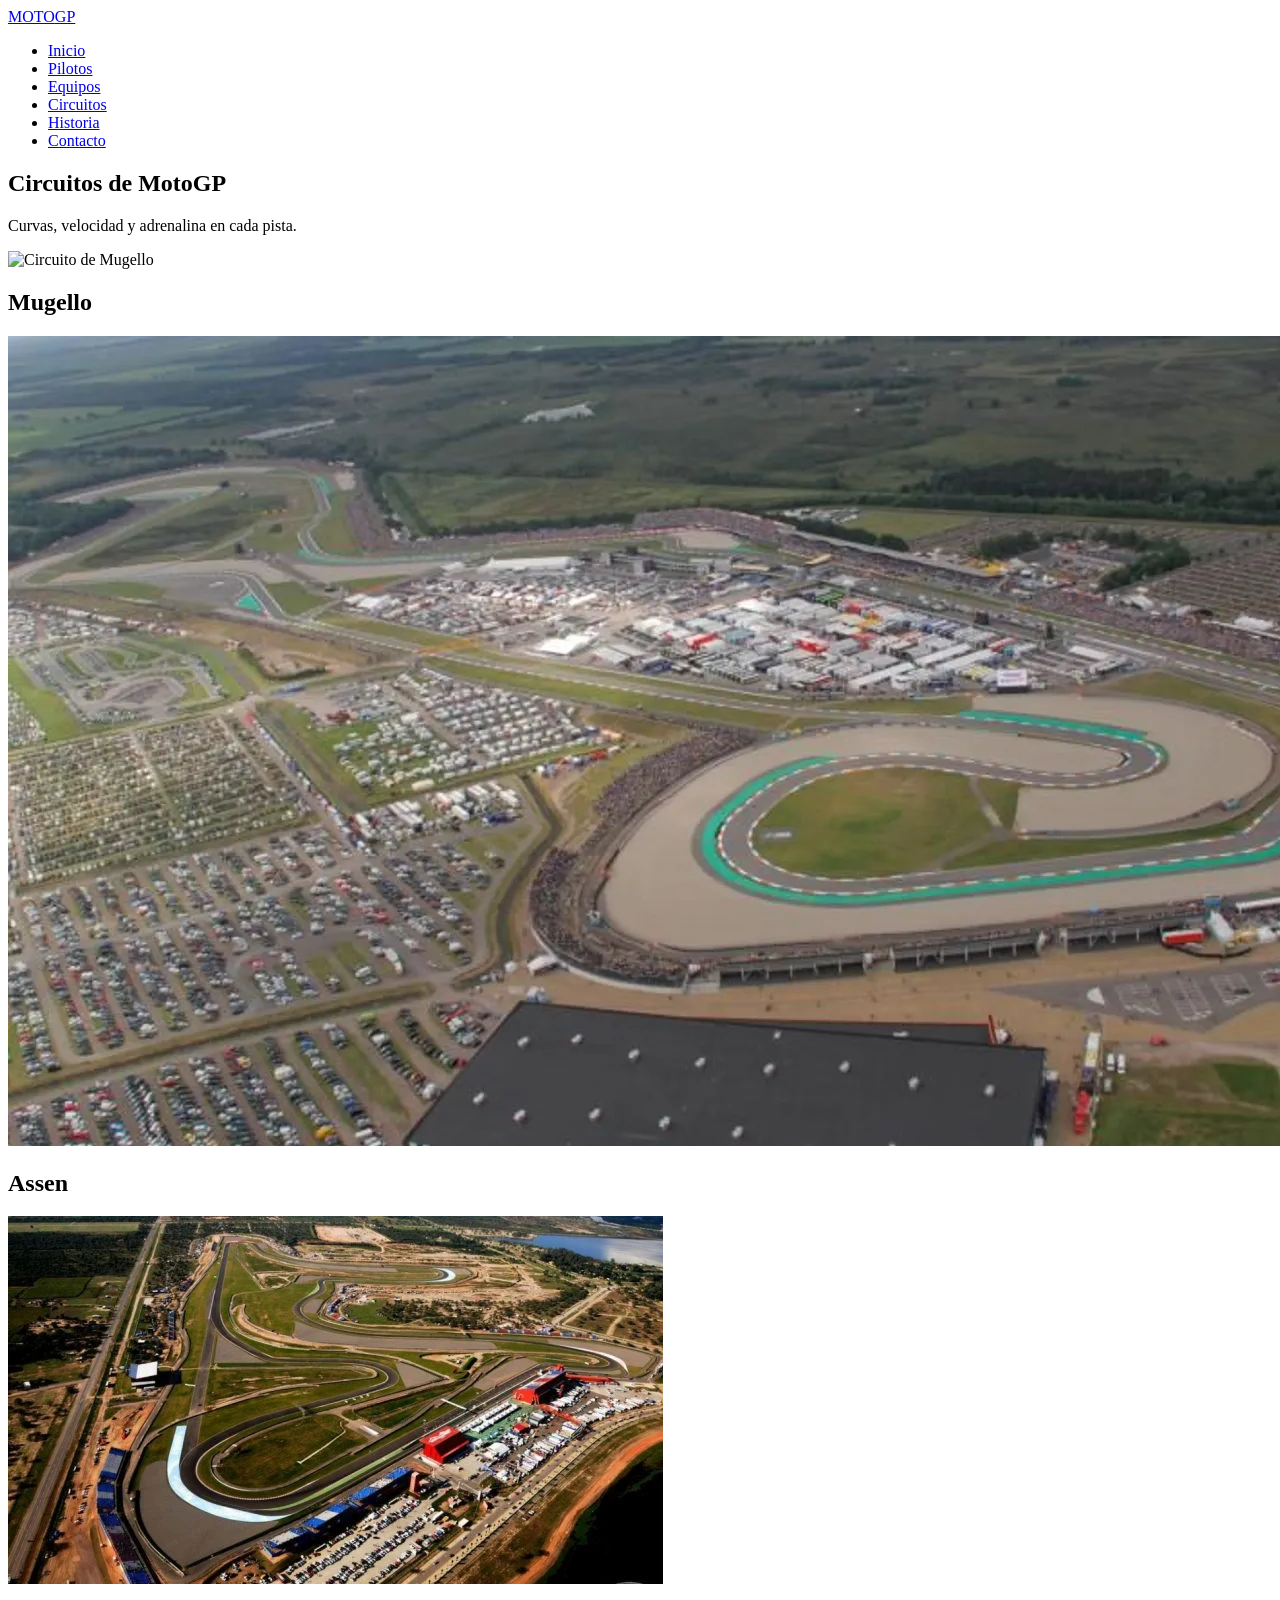
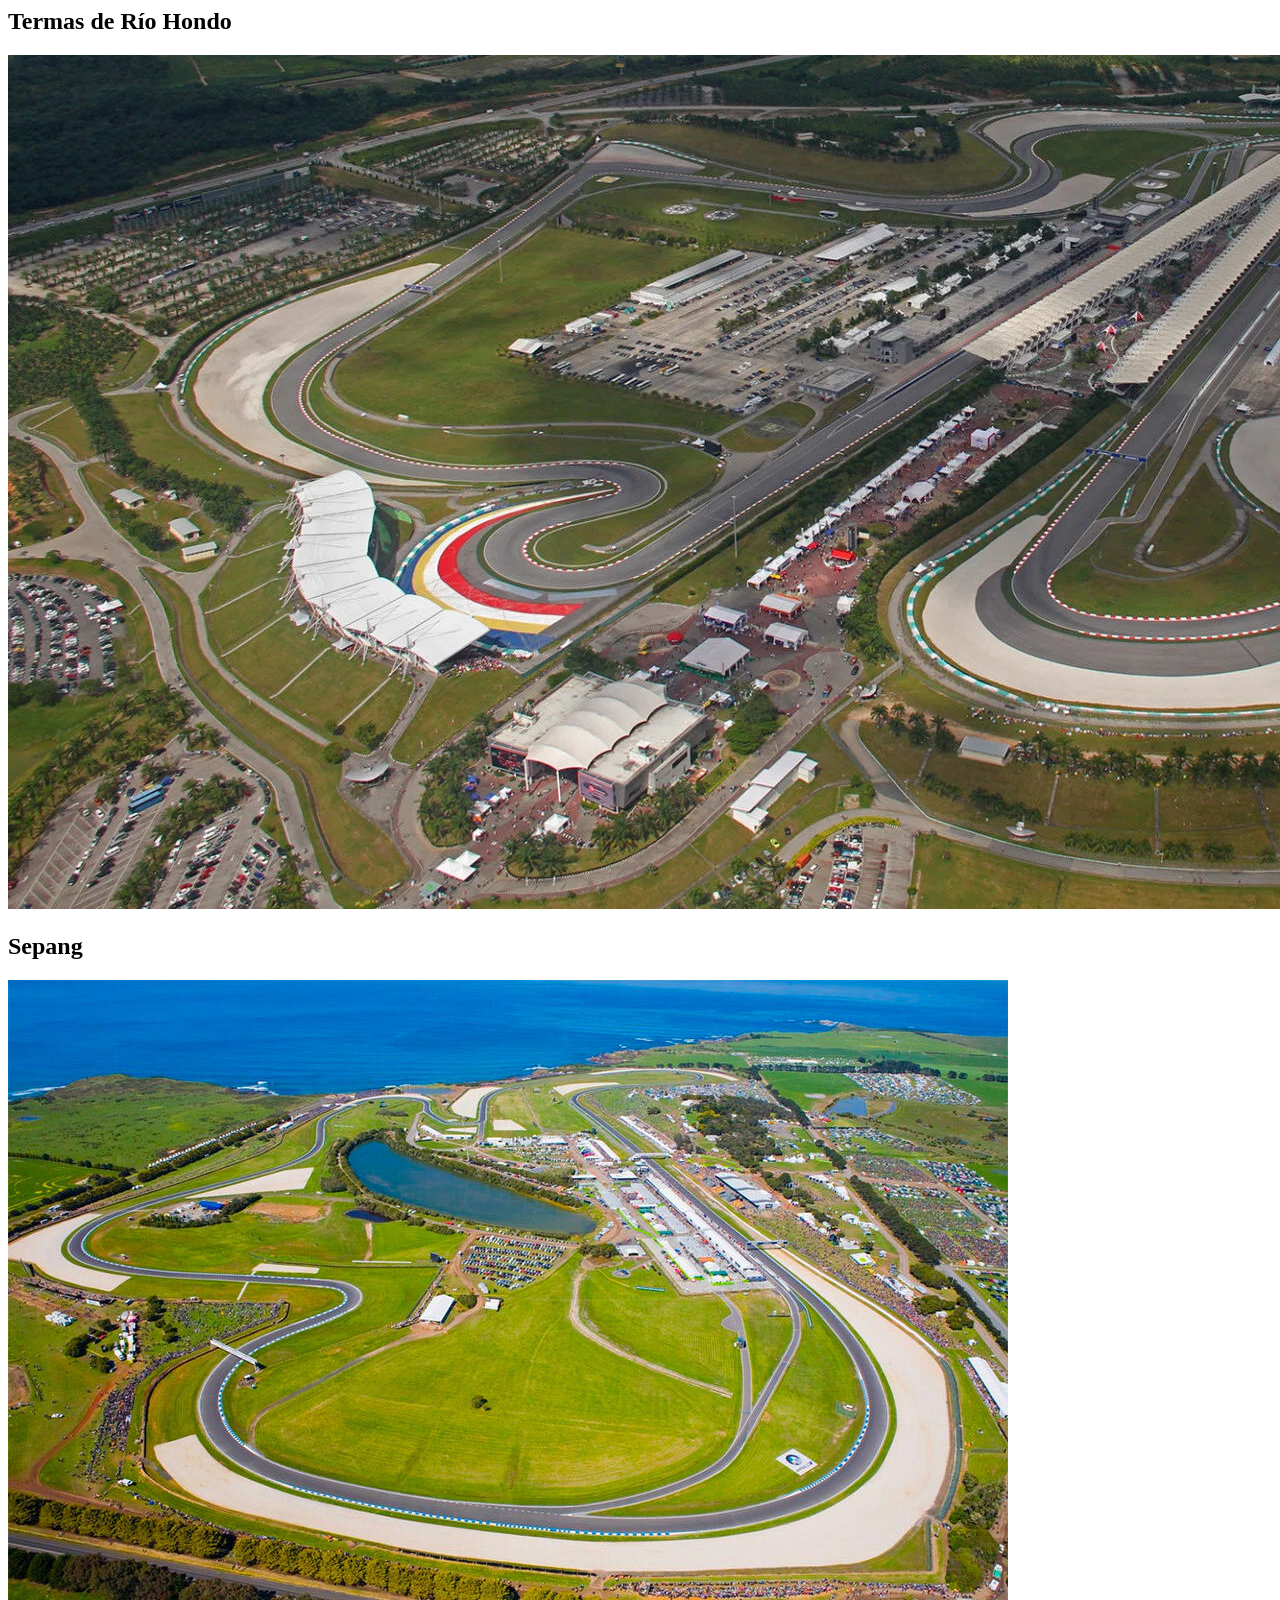
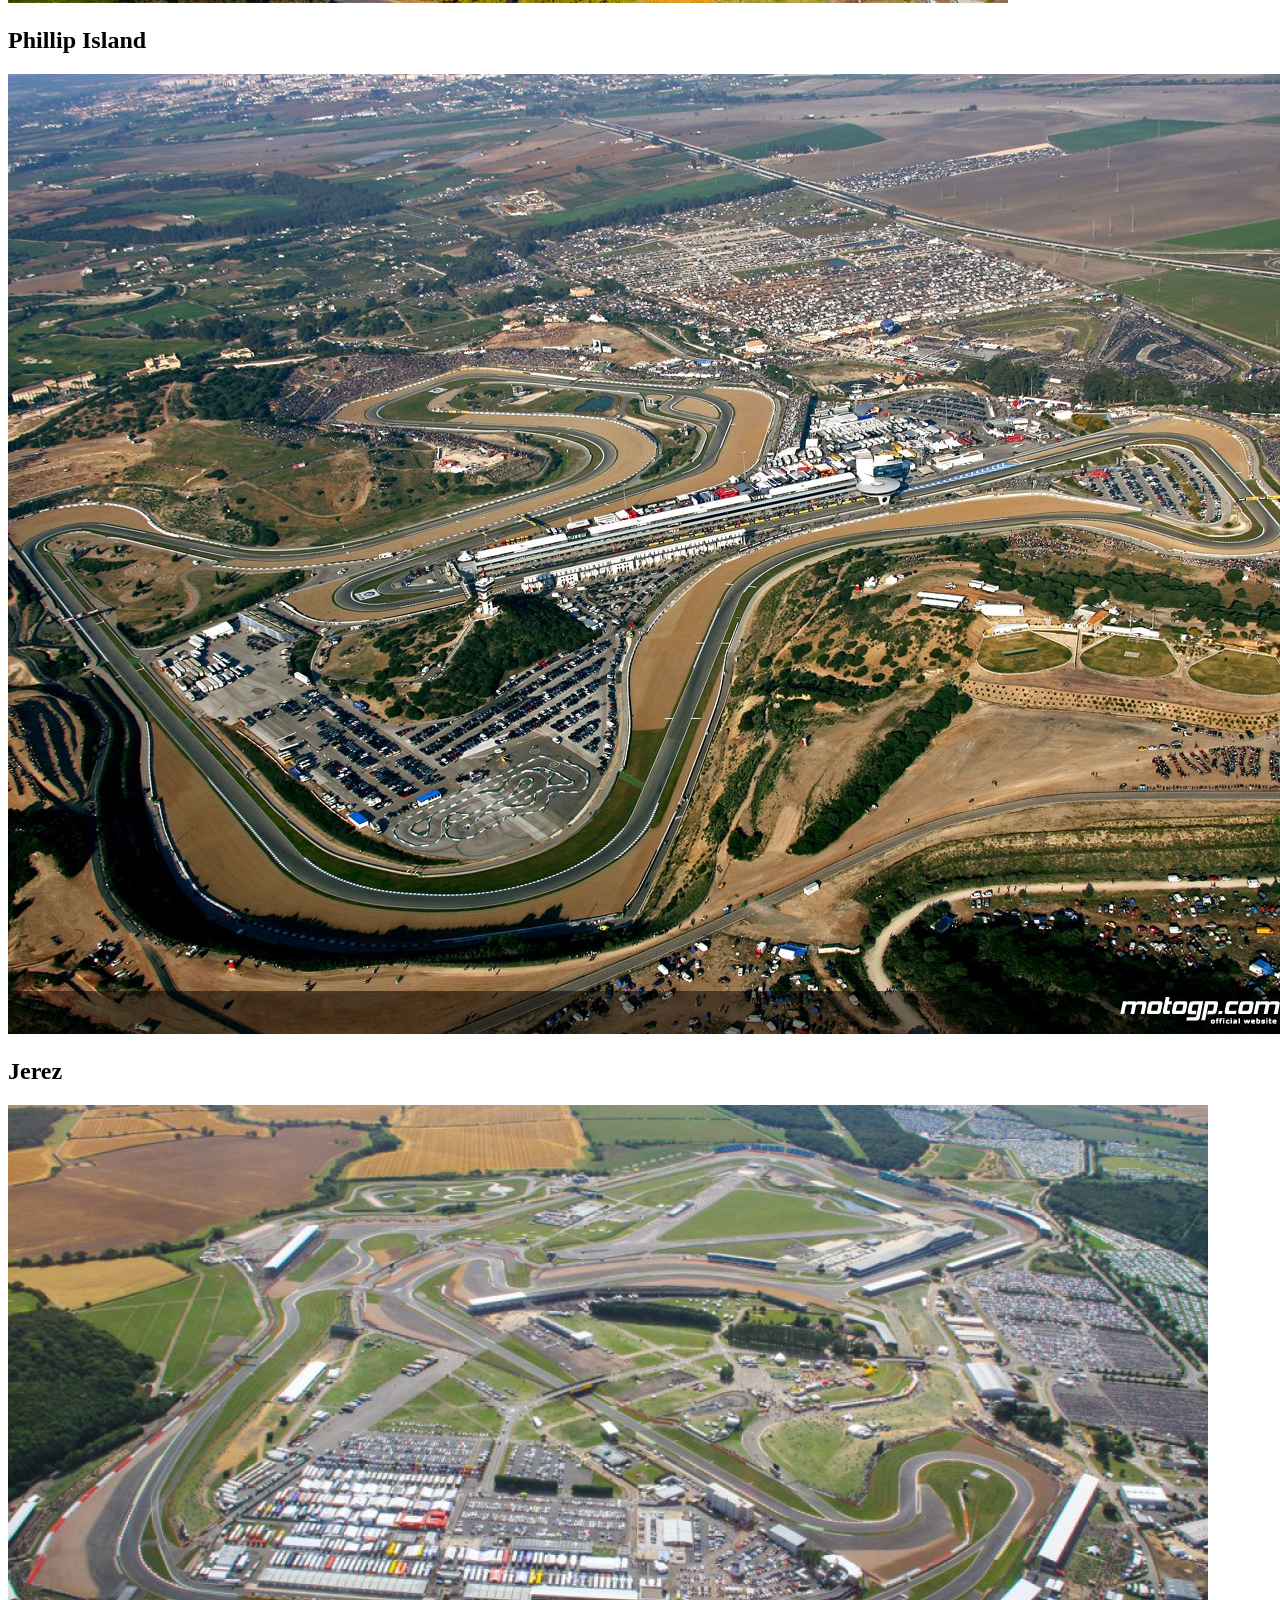
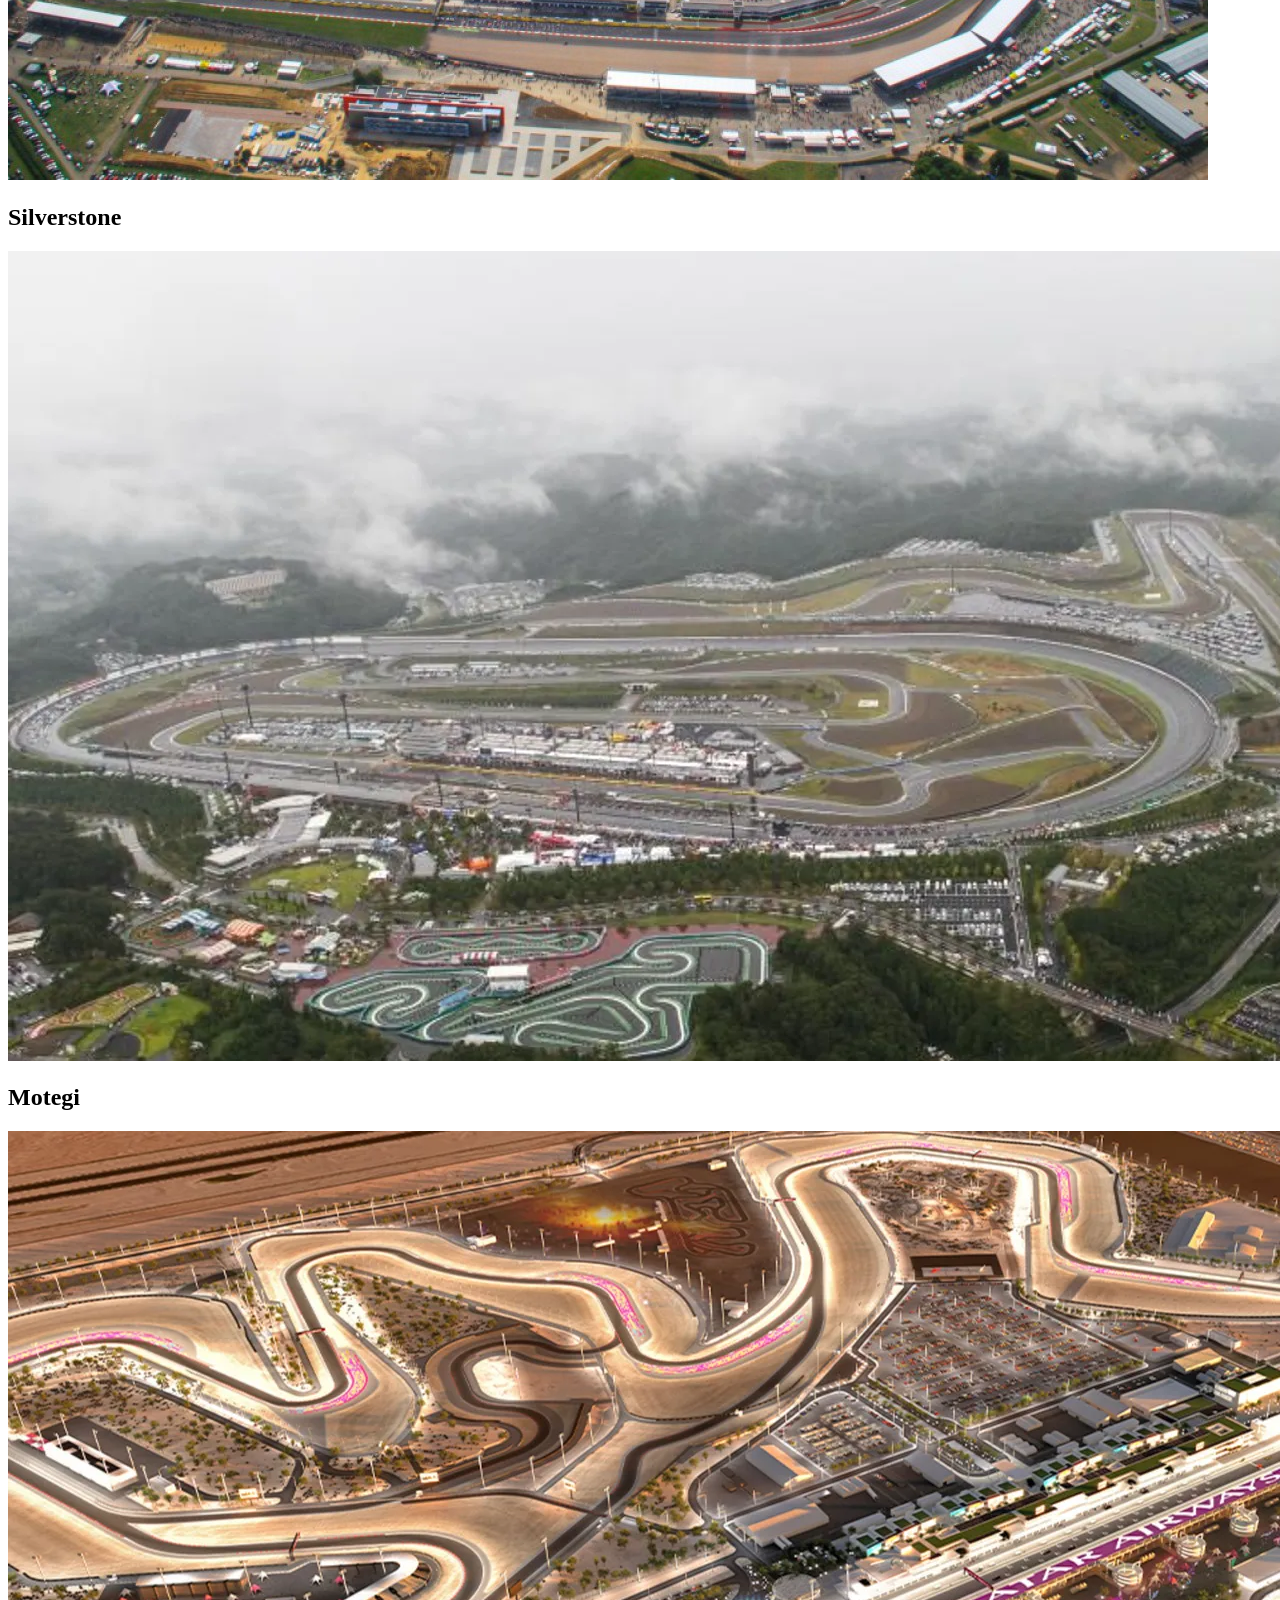
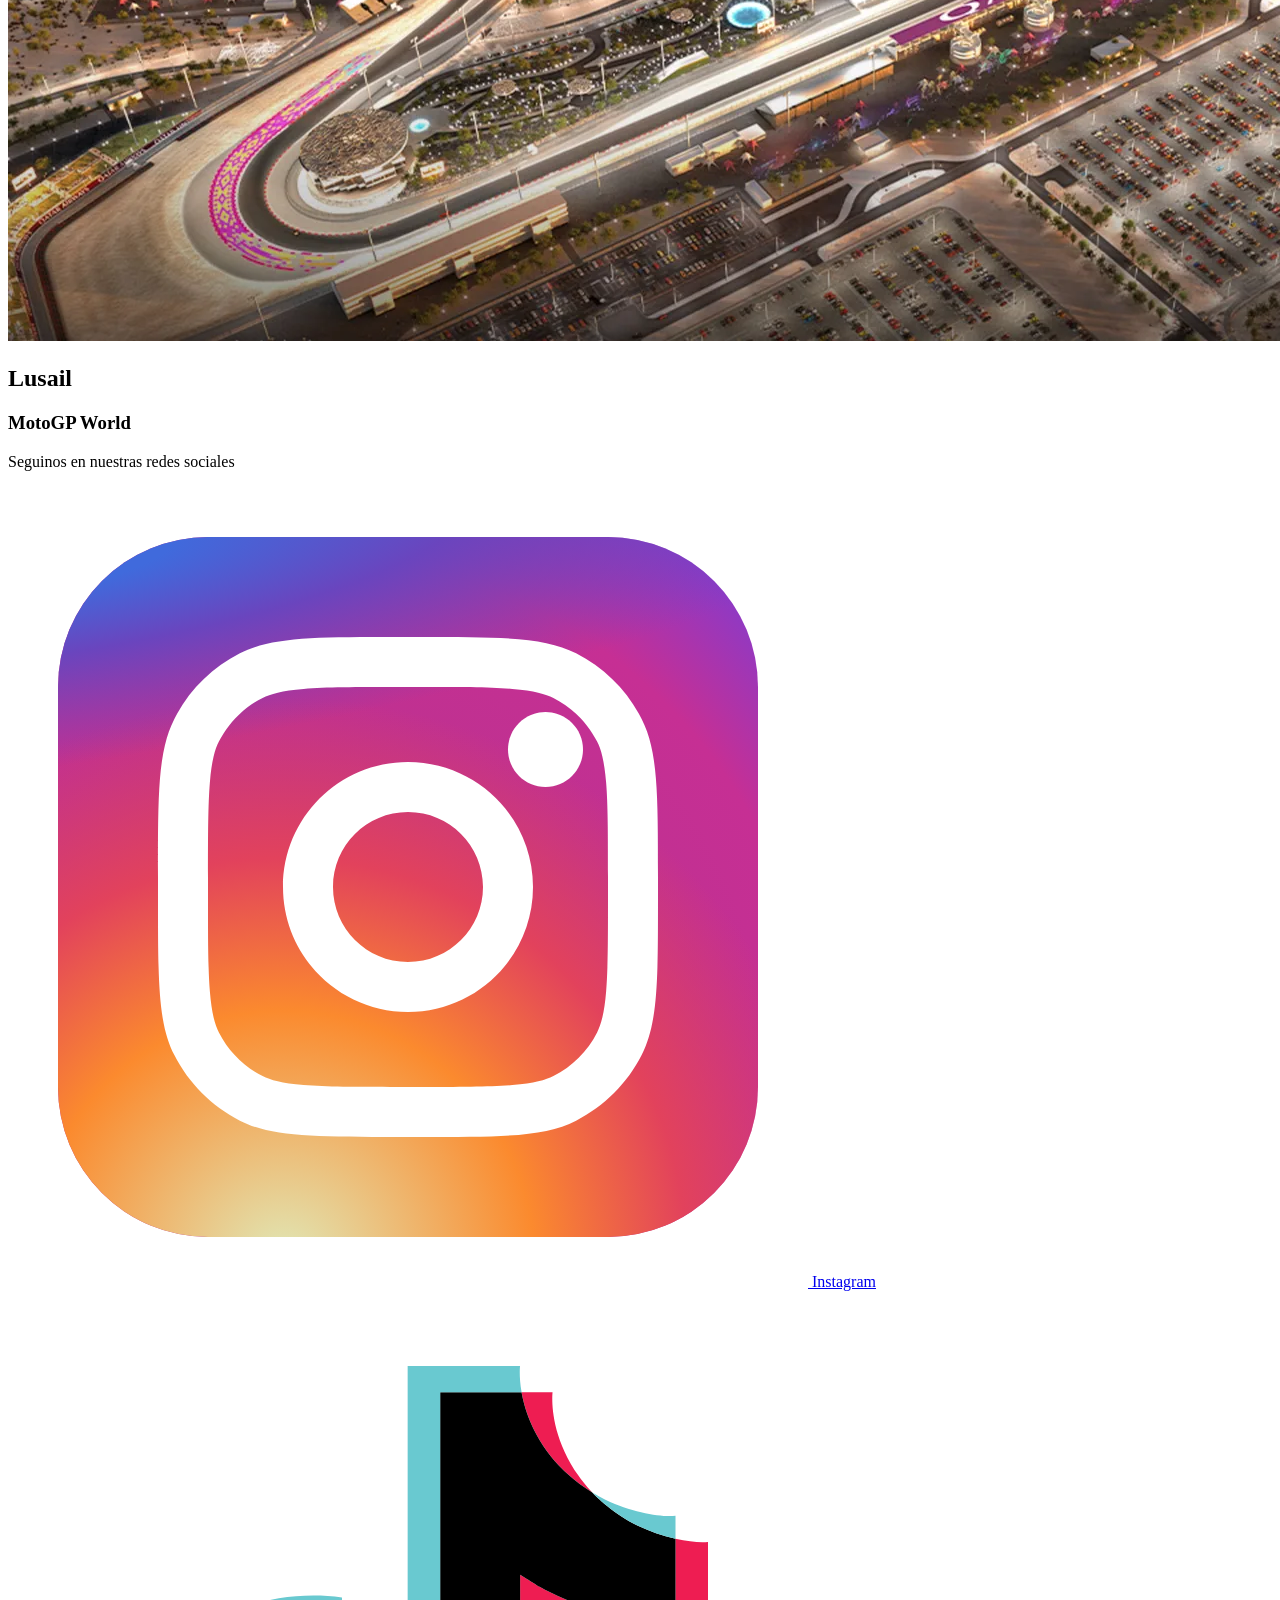
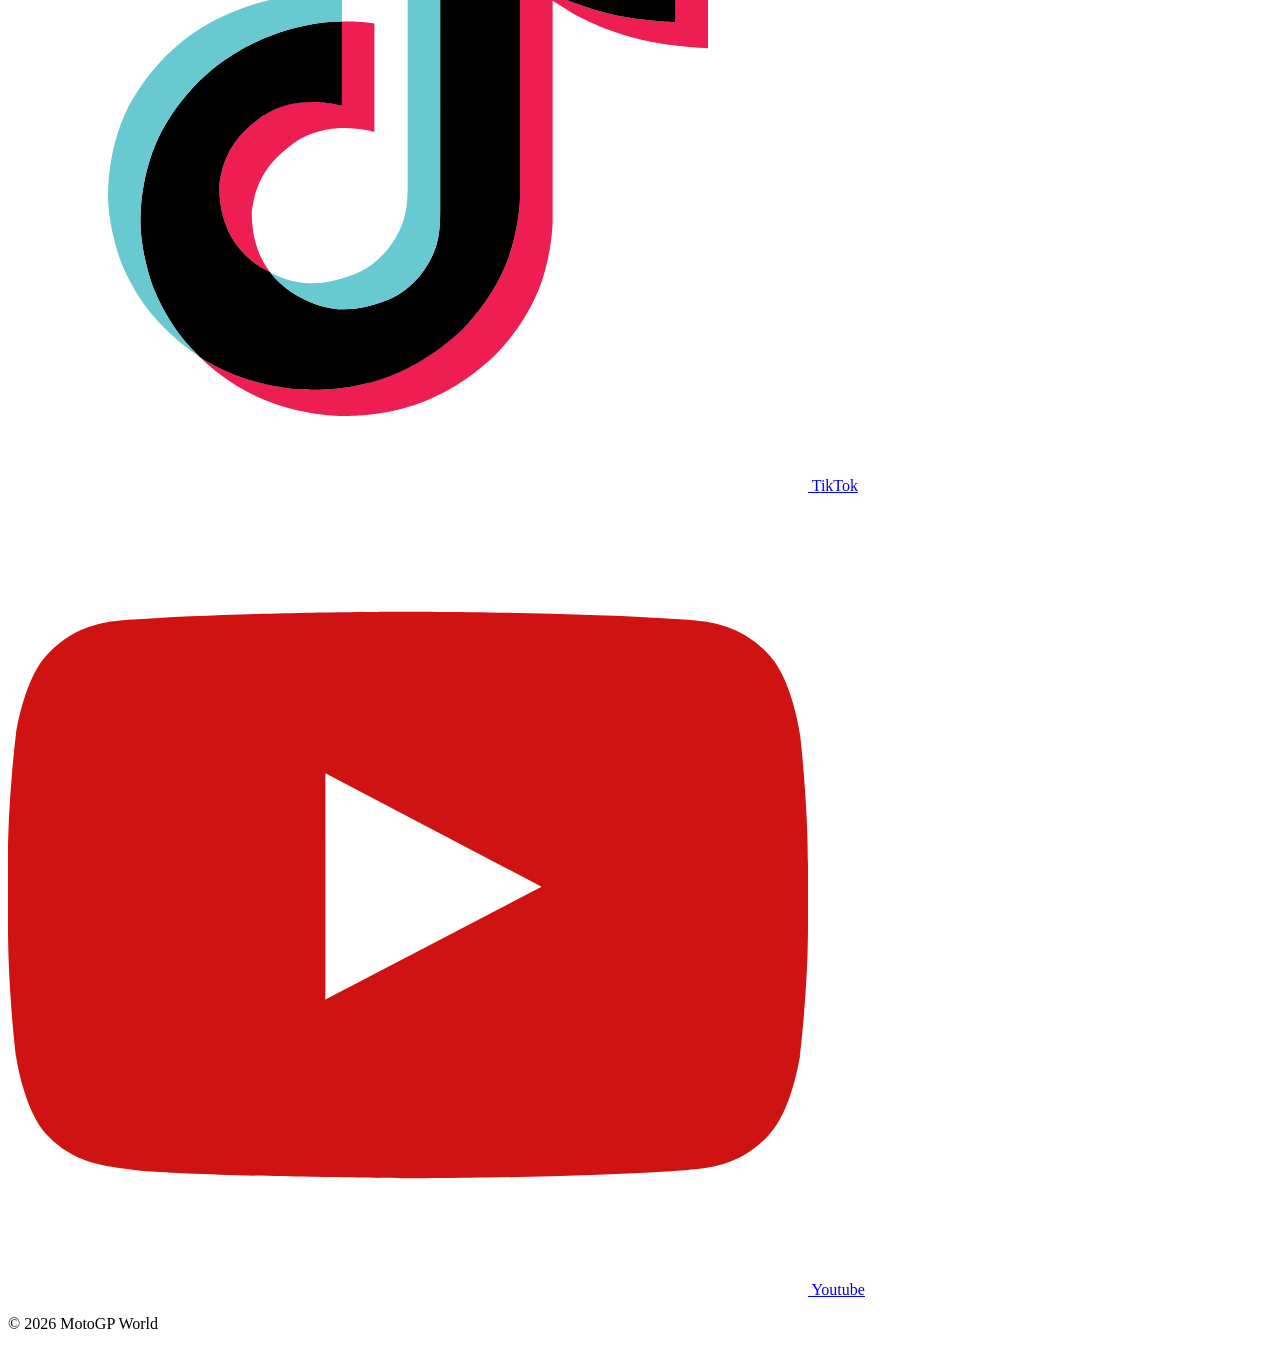
==== circuitos.html @ 2fe09a64 "muevo archivos a la raiz" ====
<!DOCTYPE html>
<html lang="es">
<head>
  <meta charset="UTF-8">
  <meta name="viewport" content="width=device-width, initial-scale=1.0">
  <title>Circuitos | MotoGP World</title>

  <link rel="preconnect" href="https://fonts.googleapis.com">
  <link rel="preconnect" href="https://fonts.gstatic.com" crossorigin>
  <link href="https://fonts.googleapis.com/css2?family=Bebas+Neue&family=Oswald:wght@300;400;500;600&display=swap" rel="stylesheet">

  <link rel="stylesheet" href="./css/style.css">
  <link rel="stylesheet" href="./css/circuitos.css">
</head>
<body>

  <header>
    <nav class="navbar">
      <div class="logo">
        <a href="index.html">
          <span class="logo-red">MOTO</span><span class="logo-white">GP</span>
        </a>
      </div>

      <ul class="nav-links">
        <li><a href="index.html">Inicio</a></li>
        <li><a href="pilotos.html">Pilotos</a></li>
        <li><a href="equipos.html">Equipos</a></li>
        <li><a href="circuitos.html">Circuitos</a></li>
        <li><a href="historia.html">Historia</a></li>
        <li><a href="contacto.html">Contacto</a></li>
      </ul>
    </nav>
  </header>

  <main>

    <section class="page-banner">
      <h1>Circuitos de MotoGP</h1>
      <p>Curvas, velocidad y adrenalina en cada pista. </p>
    </section>

    <section class="circuits-section">
      <div class="gallery-container">

        <div class="gallery-item">
          <img src="./img/mugello.jpg" alt="Circuito de Mugello">
          <h2>Mugello</h2>
        </div>

        <div class="gallery-item">
          <img src="./img/Assen.webp" alt="Circuito de Assen">
          <h2>Assen</h2>
        </div>

        <div class="gallery-item">
          <img src="./img/termasdelrio.webp" alt="Termas de Río Hondo">
          <h2>Termas de Río Hondo</h2>
        </div>

        <div class="gallery-item">
          <img src="./img/Sepang.webp" alt="Circuito de Sepang">
          <h2>Sepang</h2>
        </div>

        <div class="gallery-item">
          <img src="./img/Phillips.jpg" alt="Phillip Island">
          <h2>Phillip Island</h2>
        </div>

        <div class="gallery-item">
          <img src="./img/Jerez.jpeg" alt="Circuito de Jerez">
          <h2>Jerez</h2>
        </div>

        <div class="gallery-item">
          <img src="./img/Silverstone.jpg" alt="Circuito de Silverstone">
          <h2>Silverstone</h2>
        </div>

        <div class="gallery-item">
          <img src="./img/Motegi.webp" alt="Circuito de Motegi">
          <h2>Motegi</h2>
        </div>

        <div class="gallery-item">
          <img src="./img/Lusail.webp" alt="Circuito de Lusail">
          <h2>Lusail</h2>
        </div>

      </div>
    </section>

  </main>

  <footer>
    <div class="footer-content">
      <h3>MotoGP World</h3>
      <p>Seguinos en nuestras redes sociales</p>

      <div class="footer-links">
        <a href="https://www.instagram.com/motogp/">
          <img src="./img/instagram.svg" alt="Instagram" class="social-icon">
          Instagram
        </a>

        <a href="https://www.tiktok.com/@motogp">
          <img src="./img/tiktok.svg" alt="TikTok" class="social-icon">
          TikTok
        </a>

        <a href="https://www.youtube.com/user/MotoGP">
          <img src="./img/Youtube.svg" alt="Youtube" class="social-icon">
          Youtube
        </a>
      </div>

      <p class="copyright">© 2026 MotoGP World</p>
    </div>
  </footer>

</body>
</html>
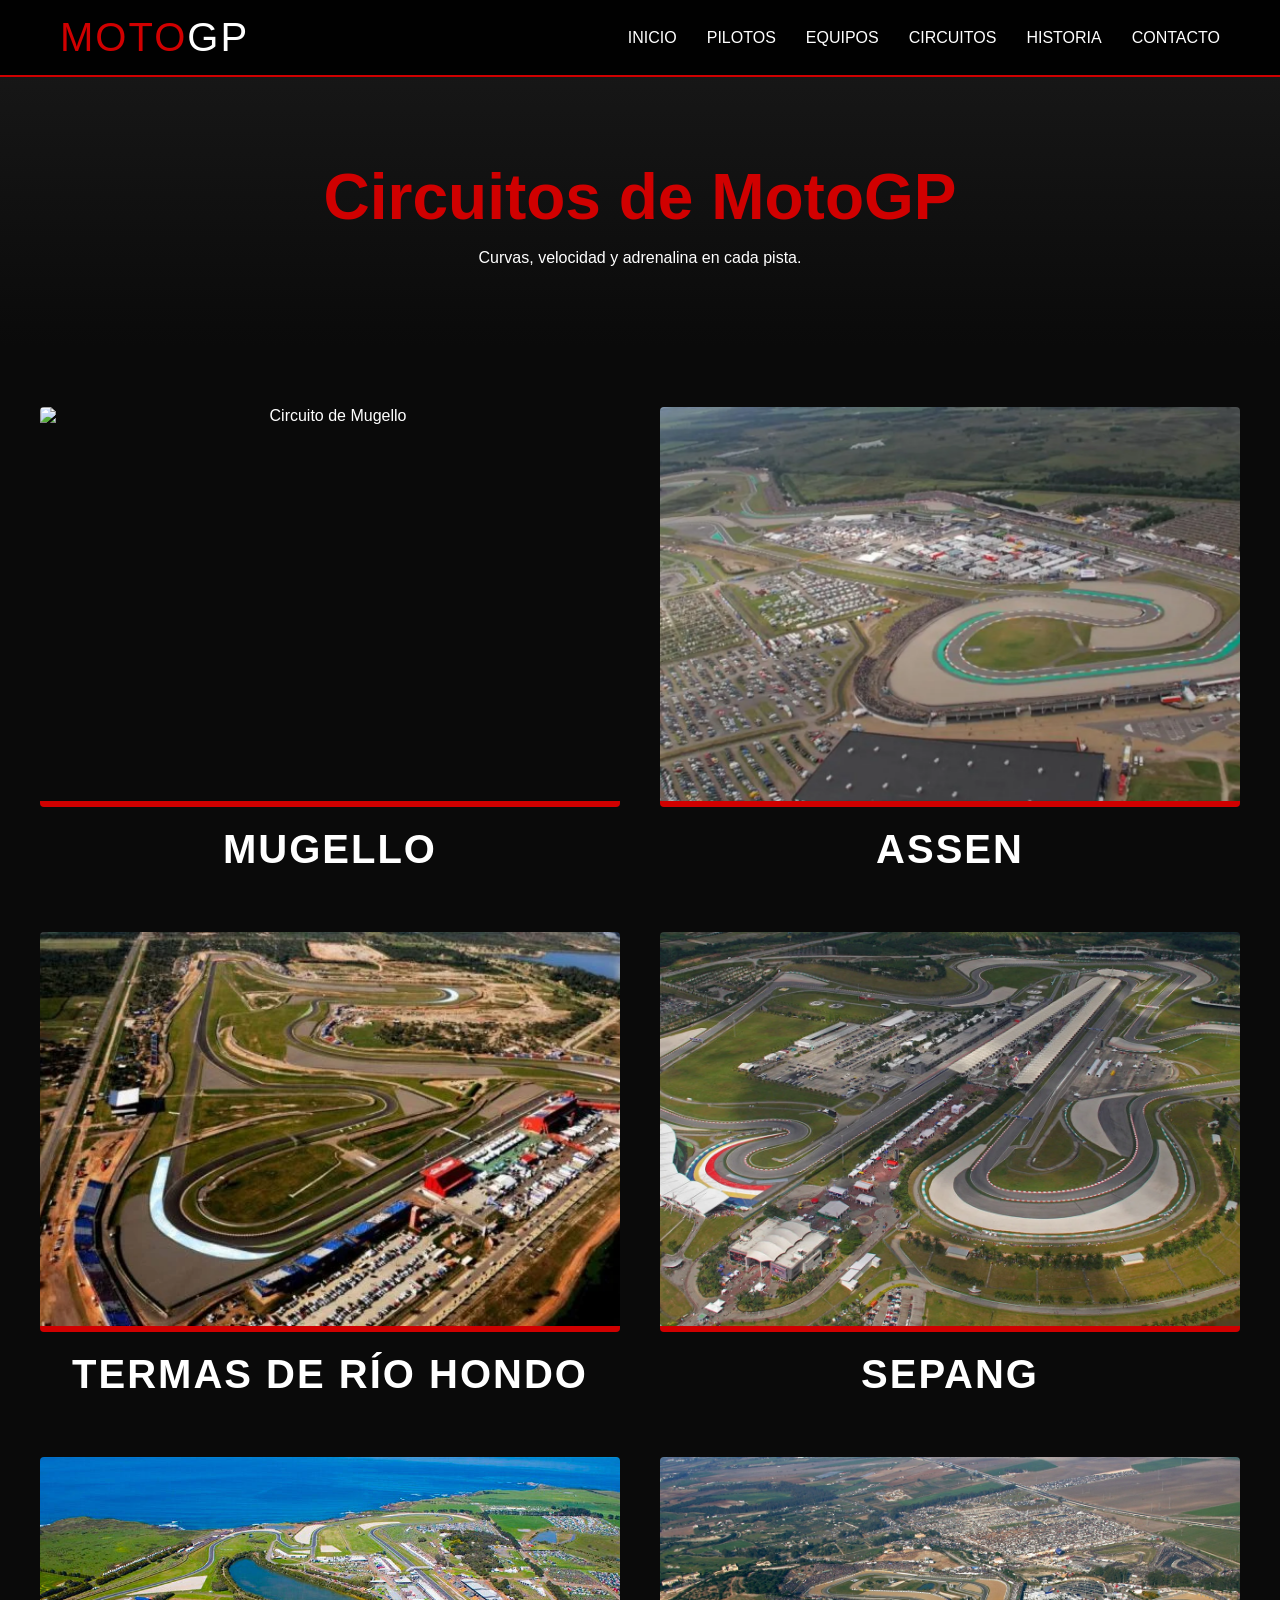
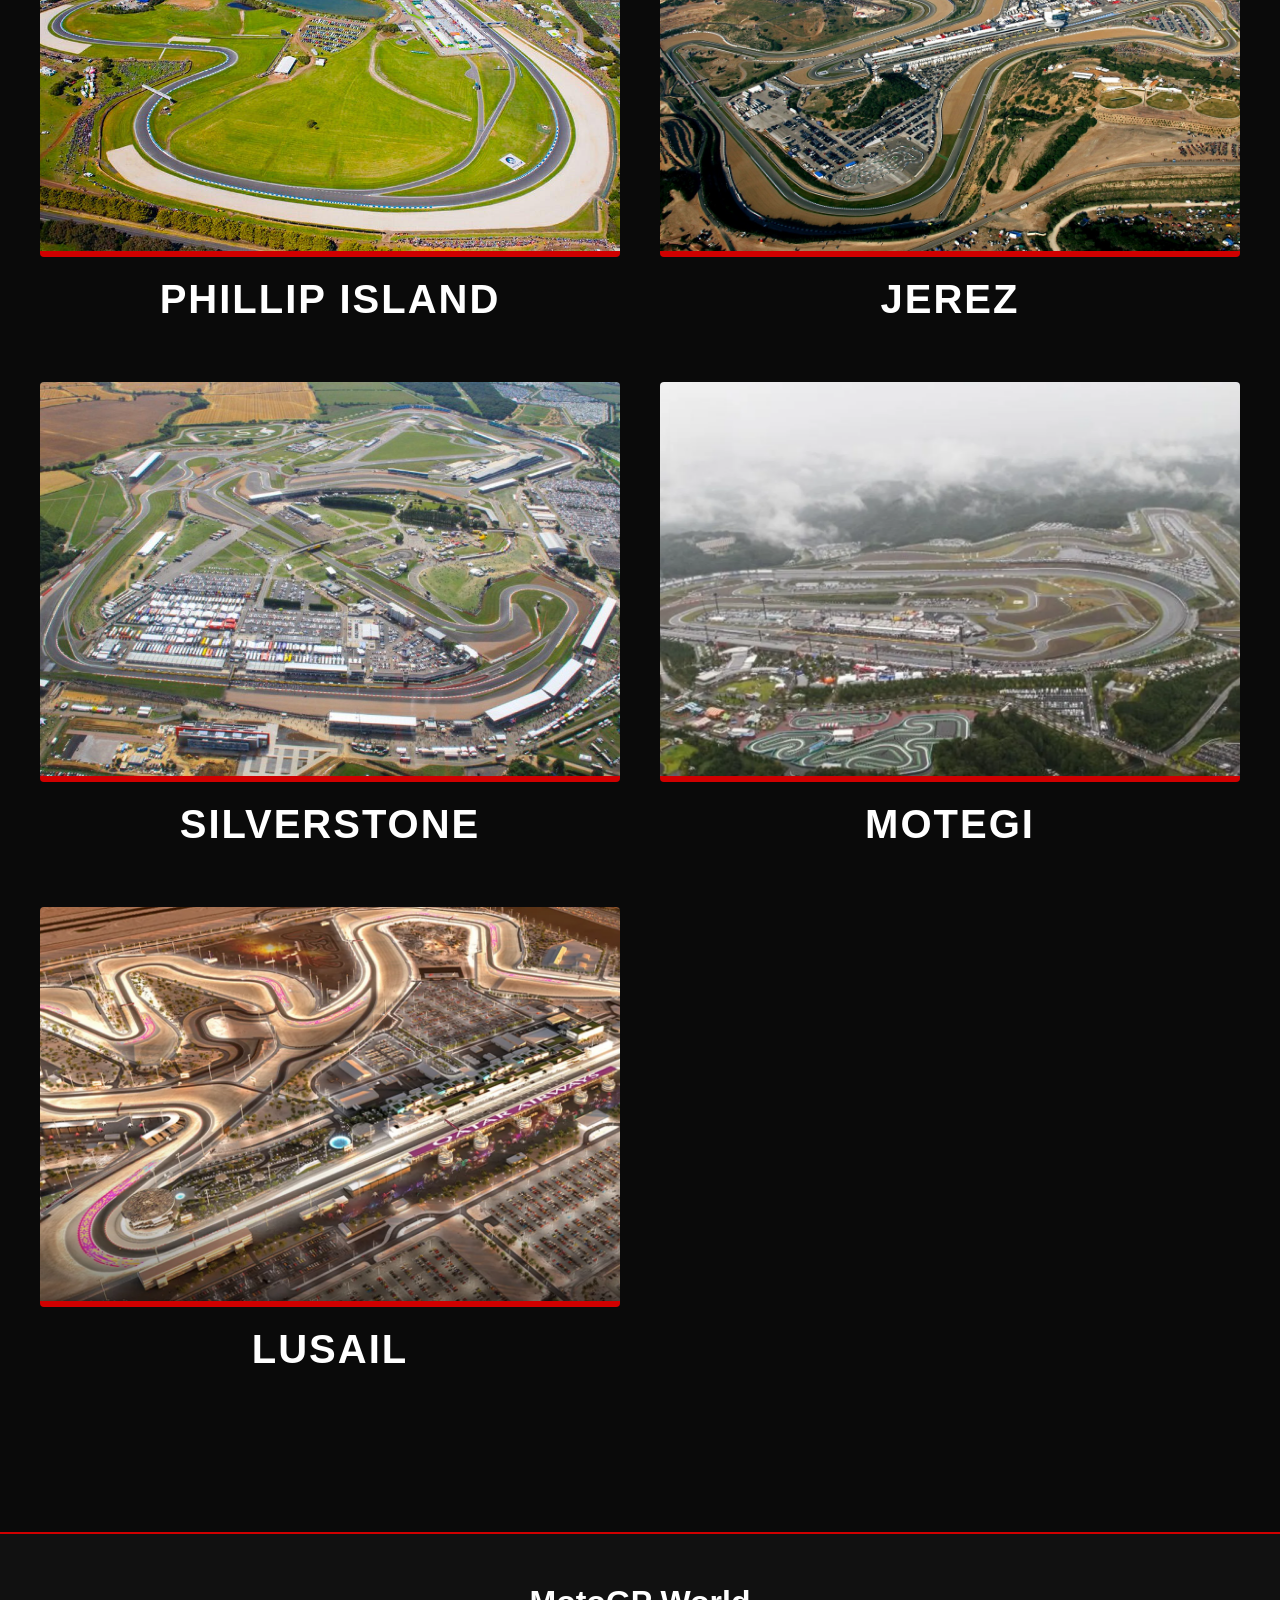
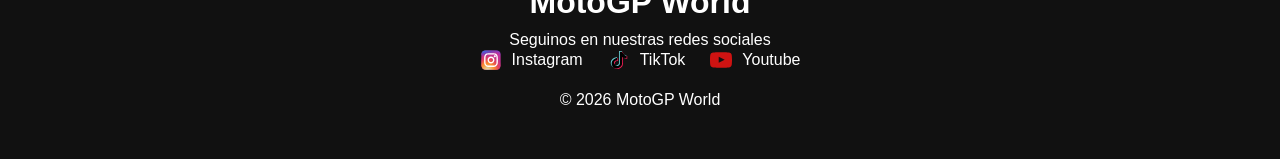
==== commit c1a56cb0: "organizacion final" ====
--- a/circuitos.html
+++ b/circuitos.html
@@ -9,8 +9,8 @@
   <link rel="preconnect" href="https://fonts.gstatic.com" crossorigin>
   <link href="https://fonts.googleapis.com/css2?family=Bebas+Neue&family=Oswald:wght@300;400;500;600&display=swap" rel="stylesheet">
 
-  <link rel="stylesheet" href="./css/style.css">
-  <link rel="stylesheet" href="./css/circuitos.css">
+  <link rel="stylesheet" href="css/style.css">
+  <link rel="stylesheet" href="css/circuitos.css">
 </head>
 <body>
 
--- a/css/style.css
+++ b/css/style.css
@@ -0,0 +1,181 @@
+* {
+  margin: 0;
+  padding: 0;
+  box-sizing: border-box;
+}
+
+body {
+  background-color: #0a0a0a;
+  color: white;
+  font-family: 'Oswald', sans-serif;
+}
+
+img {
+  width: 100%;
+  display: block;
+}
+
+ul {
+  list-style: none;
+}
+
+a {
+  text-decoration: none;
+}
+
+/* NAVBAR */
+.navbar {
+  position: fixed;
+  top: 0;
+  left: 0;
+  width: 100%;
+  display: flex;
+  justify-content: space-between;
+  align-items: center;
+  padding: 15px 60px;
+  background-color: rgba(0, 0, 0, 0.95);
+  border-bottom: 2px solid #d00000;
+  z-index: 1000;
+}
+
+.logo a {
+  font-family: 'Bebas Neue', sans-serif;
+  font-size: 2.5rem;
+  letter-spacing: 2px;
+}
+
+.logo-red { color: #d00000; }
+.logo-white { color: white; }
+
+.nav-links { display: flex; gap: 30px; }
+.nav-links a { color: white; text-transform: uppercase; transition: 0.3s; }
+.nav-links a:hover { color: #d00000; }
+
+
+.page-banner {
+  text-align: center;
+  padding: 160px 20px 80px;
+  background: linear-gradient(to bottom, #1a1a1a, #0a0a0a);
+}
+
+.page-banner h1 {
+  font-family: 'Bebas Neue', sans-serif;
+  font-size: 4rem;
+  color: #d00000;
+  margin-bottom: 15px;
+}
+
+
+.pilots-container,
+.teams-container {
+  display: grid;
+  grid-template-columns: repeat(auto-fit, minmax(280px, 1fr)); /* Esto hace que entren varias por fila */
+  gap: 30px;
+  padding: 60px;
+  max-width: 1400px;
+  margin: 0 auto;
+}
+
+.pilot-card,
+.team-card {
+  background-color: #151515;
+  border-radius: 15px;
+  overflow: hidden;
+  transition: transform 0.3s ease;
+  border: 1px solid #222;
+}
+
+.pilot-card:hover,
+.team-card:hover {
+  transform: translateY(-10px);
+  box-shadow: 0 10px 30px rgba(208, 0, 0, 0.3);
+}
+
+.pilot-card img,
+.team-card img {
+  height: 250px;
+  object-fit: cover;
+}
+
+.pilot-card h2,
+.team-card h2 {
+  font-family: 'Bebas Neue', sans-serif;
+  font-size: 2rem;
+  color: #d00000;
+  padding: 20px 20px 10px;
+}
+
+.pilot-card p,
+.team-card p {
+  padding: 0 20px 25px;
+  color: #cccccc;
+}
+
+
+footer {
+  background-color: #111;
+  padding: 50px 20px;
+  text-align: center;
+  margin-top: 60px;
+  border-top: 2px solid #d00000;
+}
+
+.footer-content h3 {
+  font-family: 'Bebas Neue', sans-serif;
+  font-size: 2rem;
+  margin-bottom: 10px;
+}
+
+.footer-links {
+  display: flex;
+  justify-content: center;
+  gap: 25px;
+  margin-bottom: 20px;
+  flex-wrap: wrap; 
+}
+
+.footer-links a {
+  color: white;
+  display: flex;
+  align-items: center; 
+  gap: 10px; 
+  transition: 0.3s;
+}
+
+.footer-links a:hover {
+  color: #d00000;
+}
+
+
+.social-icon {
+  width: 22px; 
+  height: 22px;
+  transition: 0.3s;
+}
+
+
+@media (max-width: 768px) {
+  .navbar {
+    flex-direction: row; /* Mantenemos la línea horizontal */
+    justify-content: space-between;
+    padding: 10px 15px; /* Bajamos los 60px a solo 15px para ganar mucho espacio */
+  }
+
+  .logo a {
+    font-size: 1.5rem; /* Achicamos el logo para que no ocupe media pantalla */
+  }
+
+  .nav-links {
+    display: flex;
+    flex-direction: row; /* Los links siguen uno al lado del otro */
+    gap: 10px;          /* Achicamos el espacio entre links (de 30px a 10px) */
+  }
+
+  .nav-links a {
+    font-size: 0.8rem;  /* Letra más chica para que todos los links entren */
+    letter-spacing: 0;  /* Quitamos espacio entre letras si lo tenías */
+  }
+
+  .page-banner h1 { font-size: 3rem; }
+  .pilots-container, .teams-container { padding: 30px 20px; }
+}
--- a/css/circuitos.css
+++ b/css/circuitos.css
@@ -0,0 +1,71 @@
+.circuits-section {
+    padding: 60px 20px 100px;
+   
+}
+
+
+.gallery-container {
+    max-width: 1200px; 
+    margin: 0 auto;
+    display: grid;
+    grid-template-columns: repeat(2, 1fr); 
+    gap: 60px 40px; 
+}
+
+
+.gallery-item {
+    display: flex;
+    flex-direction: column;
+    align-items: center; 
+    text-align: center;
+}
+
+
+.gallery-item img {
+    width: 100%;
+    height: 400px; 
+    object-fit: cover; 
+    border-radius: 4px;
+    border-bottom: 6px solid #d00000; 
+    transition: transform 0.4s ease, filter 0.3s ease, box-shadow 0.4s ease;
+}
+
+
+.gallery-item:hover img {
+    transform: scale(1.03); 
+    filter: brightness(1.1); 
+    box-shadow: 0 15px 30px rgba(208, 0, 0, 0.2); 
+}
+
+
+.gallery-item h2 {
+    font-family: 'Bebas Neue', sans-serif;
+    color: #ffffff;
+    margin-top: 20px;
+    font-size: 2.5rem; 
+    text-transform: uppercase;
+    letter-spacing: 2px;
+}
+
+
+
+.gallery-item:last-child:nth-child(odd) {
+    grid-column: span 1; 
+}
+
+/* Repositorio para celular*/
+
+@media (max-width: 1024px) {
+    .gallery-container {
+        grid-template-columns: 1fr; 
+        gap: 40px; 
+    }
+
+    .gallery-item img {
+        height: 300px; 
+    }
+
+    .gallery-item h2 {
+        font-size: 1.8rem; 
+    }
+}
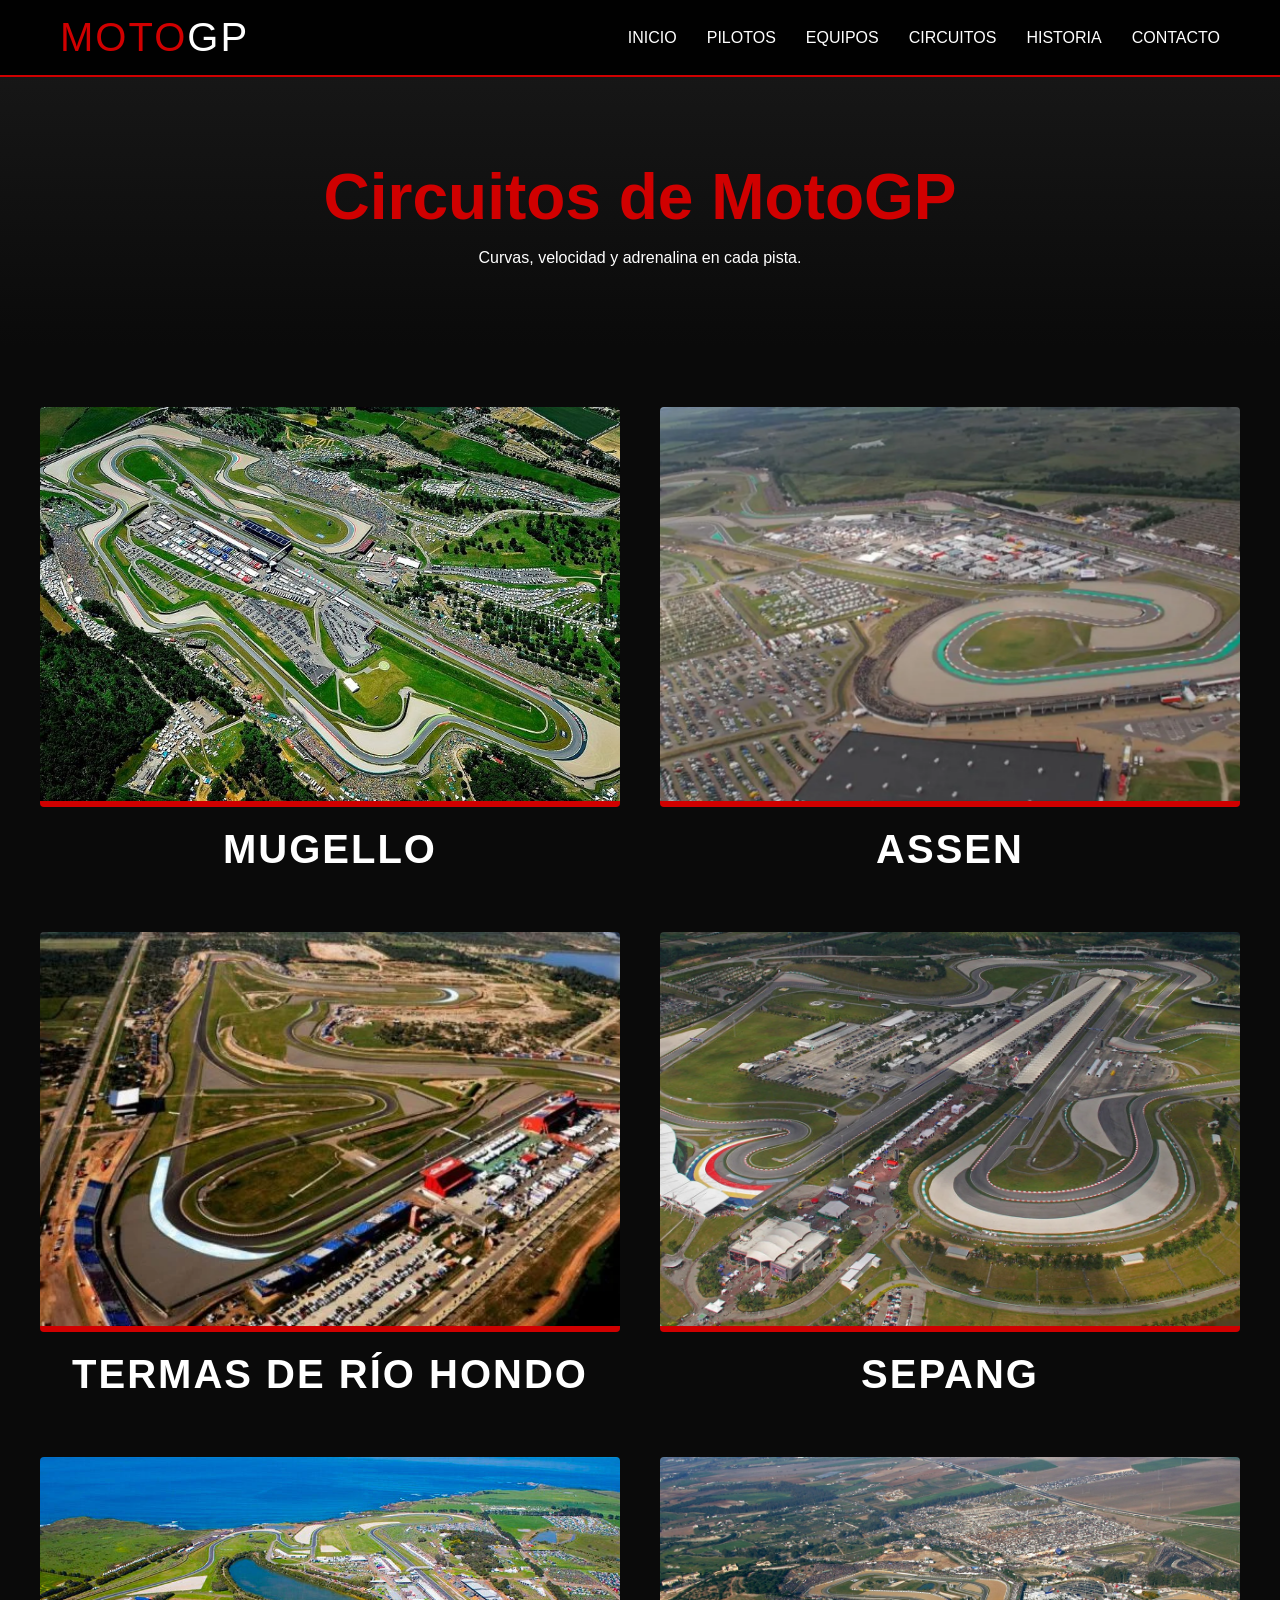
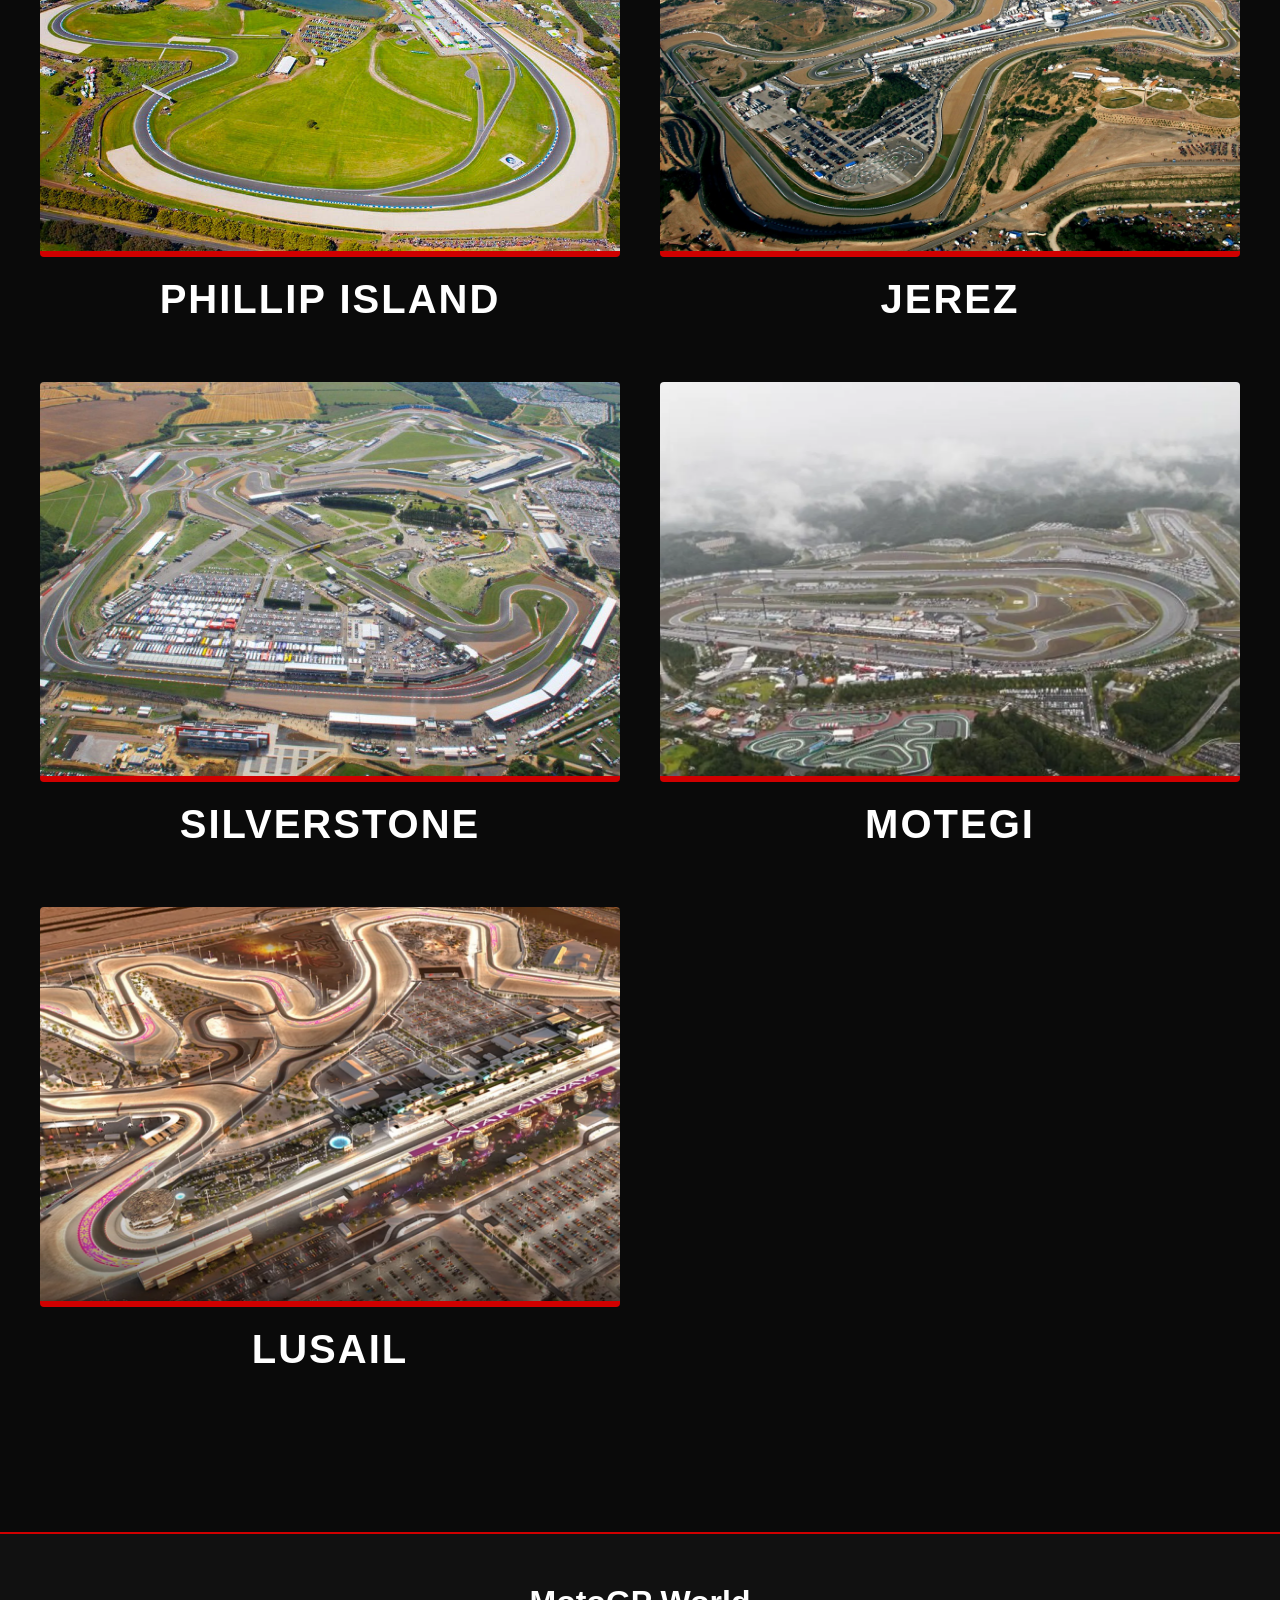
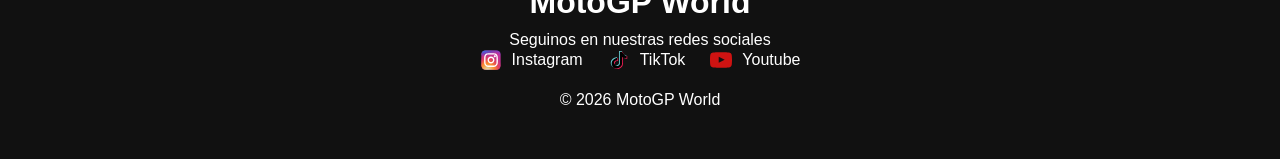
==== commit 801a131f: "cambio de imagen" ====
--- a/circuitos.html
+++ b/circuitos.html
@@ -44,47 +44,47 @@
       <div class="gallery-container">
 
         <div class="gallery-item">
-          <img src="./img/mugello.jpg" alt="Circuito de Mugello">
+          <img src="img/Mugello.jpg" alt="Circuito de Mugello">
           <h2>Mugello</h2>
         </div>
 
         <div class="gallery-item">
-          <img src="./img/Assen.webp" alt="Circuito de Assen">
+          <img src="img/Assen.webp" alt="Circuito de Assen">
           <h2>Assen</h2>
         </div>
 
         <div class="gallery-item">
-          <img src="./img/termasdelrio.webp" alt="Termas de Río Hondo">
+          <img src="img/termasdelrio.webp" alt="Termas de Río Hondo">
           <h2>Termas de Río Hondo</h2>
         </div>
 
         <div class="gallery-item">
-          <img src="./img/Sepang.webp" alt="Circuito de Sepang">
+          <img src="img/Sepang.webp" alt="Circuito de Sepang">
           <h2>Sepang</h2>
         </div>
 
         <div class="gallery-item">
-          <img src="./img/Phillips.jpg" alt="Phillip Island">
+          <img src="img/Phillips.jpg" alt="Phillip Island">
           <h2>Phillip Island</h2>
         </div>
 
         <div class="gallery-item">
-          <img src="./img/Jerez.jpeg" alt="Circuito de Jerez">
+          <img src="img/Jerez.jpeg" alt="Circuito de Jerez">
           <h2>Jerez</h2>
         </div>
 
         <div class="gallery-item">
-          <img src="./img/Silverstone.jpg" alt="Circuito de Silverstone">
+          <img src="img/Silverstone.jpg" alt="Circuito de Silverstone">
           <h2>Silverstone</h2>
         </div>
 
         <div class="gallery-item">
-          <img src="./img/Motegi.webp" alt="Circuito de Motegi">
+          <img src="img/Motegi.webp" alt="Circuito de Motegi">
           <h2>Motegi</h2>
         </div>
 
         <div class="gallery-item">
-          <img src="./img/Lusail.webp" alt="Circuito de Lusail">
+          <img src="img/Lusail.webp" alt="Circuito de Lusail">
           <h2>Lusail</h2>
         </div>
 
@@ -100,17 +100,17 @@
 
       <div class="footer-links">
         <a href="https://www.instagram.com/motogp/">
-          <img src="./img/instagram.svg" alt="Instagram" class="social-icon">
+          <img src="img/instagram.svg" alt="Instagram" class="social-icon">
           Instagram
         </a>
 
         <a href="https://www.tiktok.com/@motogp">
-          <img src="./img/tiktok.svg" alt="TikTok" class="social-icon">
+          <img src="img/tiktok.svg" alt="TikTok" class="social-icon">
           TikTok
         </a>
 
         <a href="https://www.youtube.com/user/MotoGP">
-          <img src="./img/Youtube.svg" alt="Youtube" class="social-icon">
+          <img src="img/Youtube.svg" alt="Youtube" class="social-icon">
           Youtube
         </a>
       </div>
